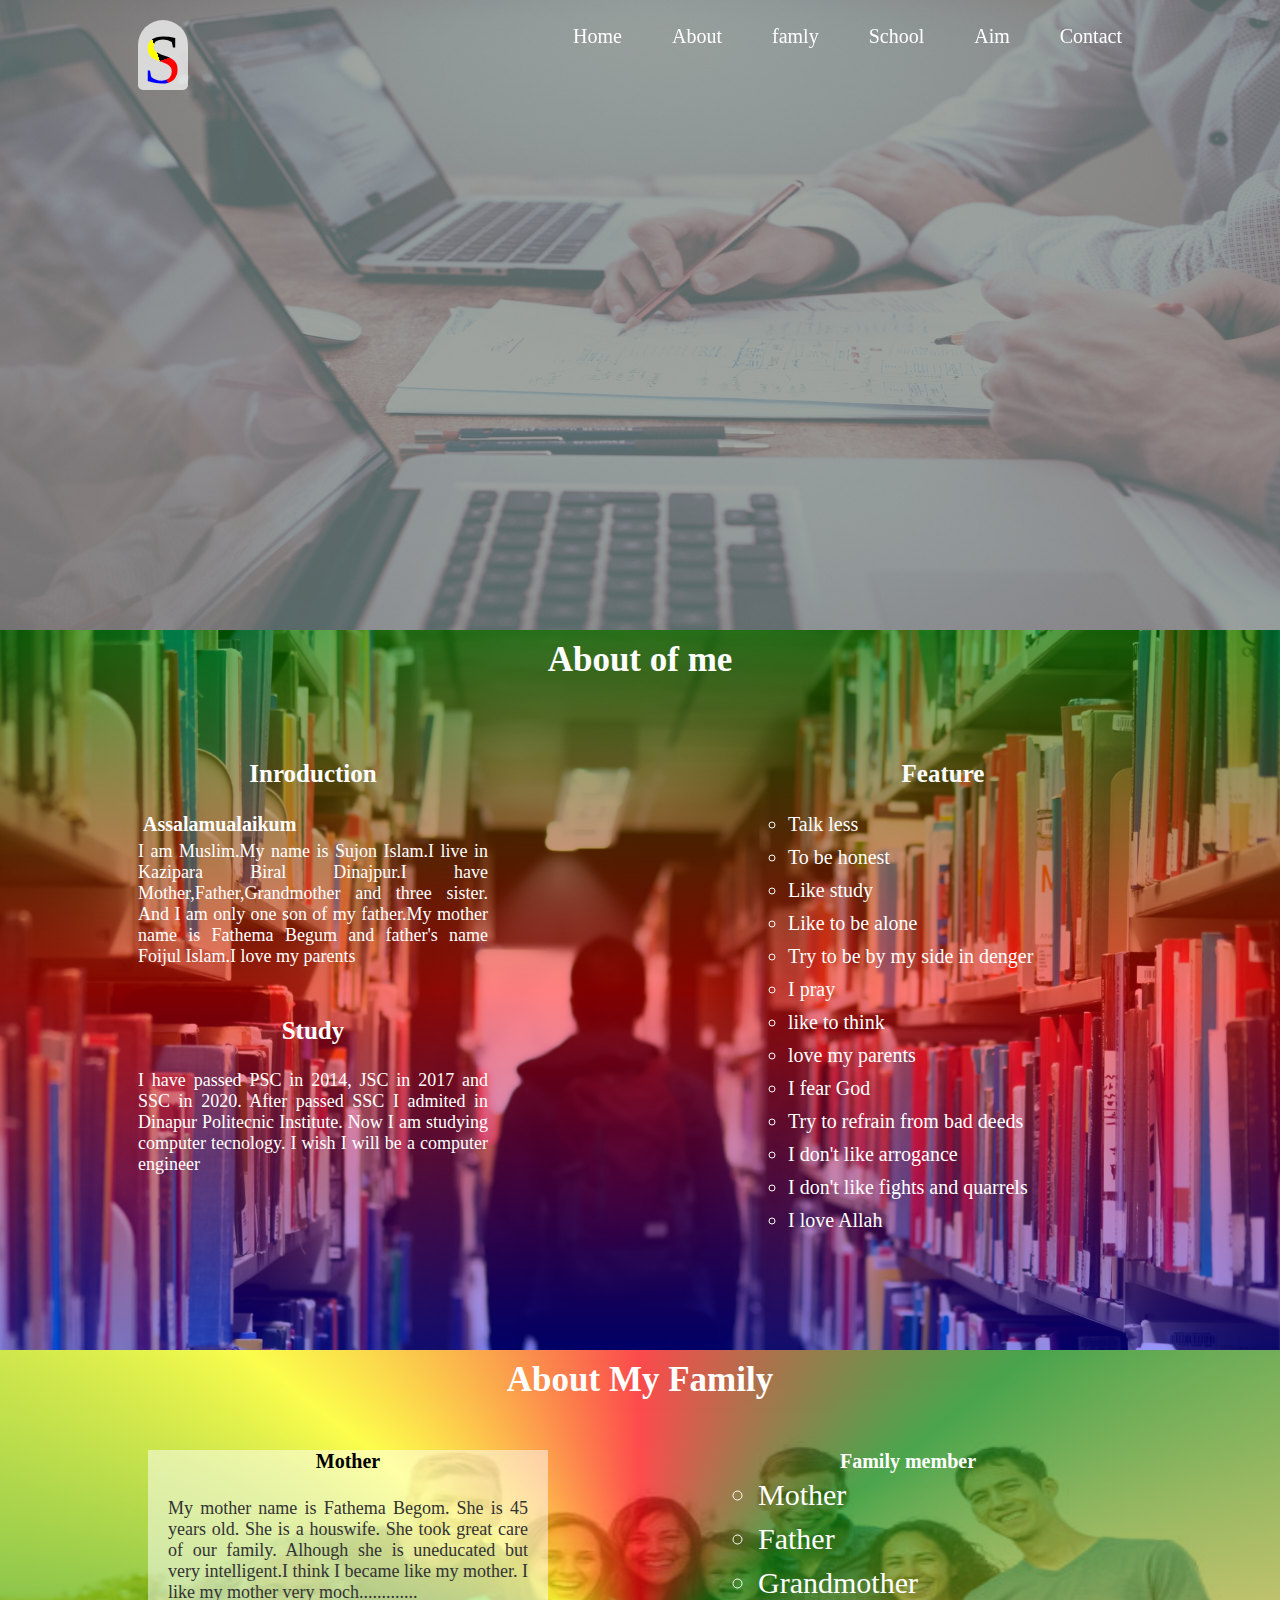
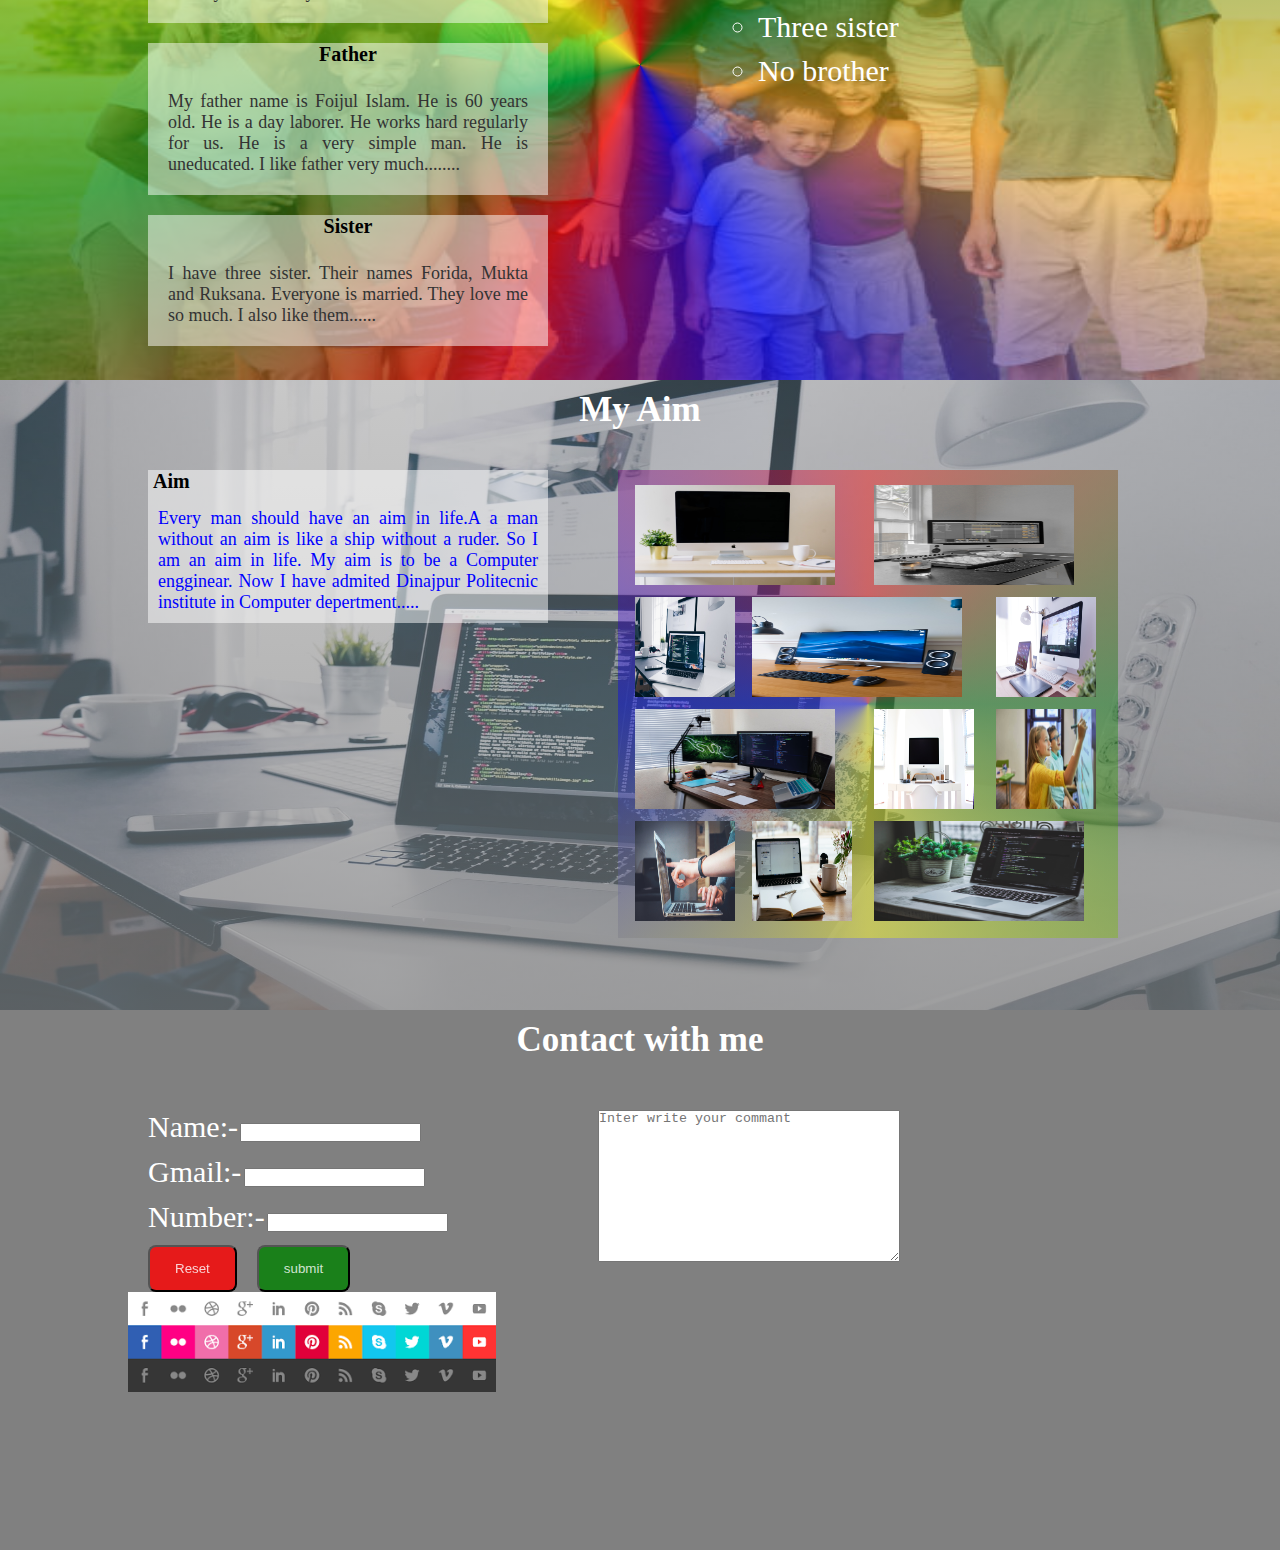
==== index.html @ a3ca7c23 "My project" ====
<!DOCTYPE html>
<html lang="en">
<head>
    <meta charset="UTF-8">
    <title>My first web page</title>
    <link rel="stylesheet" href="style.css">
    <link rel="stylesheet" href="css/responsive.css">
</head>
<body>
 <!--Header-part-->
<header id="header">
  <div class="wrapper">
      <nav>
          <div class="logo">
           <a href="#header">S</a>
         </div>
          <ul>
              <li><a href="#header">Home</a></li>
              <li><a href="#about">About</a></li>
              <li><a href="#family">famly</a></li>
              <li class="dropdown-menu">
                  <a href="#">School</a>
                  <div class="drop-item">
                      <a href="#">Primary</a>
                      <a href="#">High</a>
                      <a href="#">Diploma</a>
                  </div>
              </li>
              <li><a href="#aim">Aim</a></li>
              <li><a href="#contact">Contact</a></li>
          </ul>
      </nav>
  </div>  
</header>
<section id="about">
   <div class="wrapper">
       <h2>About of me</h2>
       <div class="left-side">
          <div class="introduction">
             <h3>Inroduction</h3>
           <h4>Assalamualaikum</h4>
           <p>I am Muslim.My name is Sujon Islam.I live in Kazipara Biral Dinajpur.I have Mother,Father,Grandmother and three sister. And I am only one son of my father.My mother name is Fathema Begum and father's name Foijul Islam.I love my parents</p>  
          </div>
          <div class="study">
              <h3>Study</h3>
              <p>I have passed PSC in 2014, JSC in 2017 and SSC in 2020. After passed SSC I admited in Dinapur Politecnic Institute. Now I am studying computer tecnology. I wish I will be a computer engineer </p>
          </div>
          
       </div>
       <div class="right-side">
          <div class="right-part-item">
           <h3>Feature</h3>
           
           <li>Talk less</li>
           <li>To be honest</li>
           <li>Like study</li>
           <li>Like to be alone</li>
           <li>Try to be by my side in denger</li>
           <li>I pray</li>
           <li>like to think</li>
           <li>love my parents</li>
           <li>I fear God</li>
           <li>Try to refrain from bad deeds</li>
           
           <li>I don't like arrogance</li>
           <li>I don't like fights and quarrels</li>
           <li>I love Allah</li>
           </div>
       </div>
   </div> 
</section>
   
<section id="family">
 <div class="family">
  <div class="wrapper">
      <h2>About My Family</h2>
   
  <div class="left-side">
     <div class="mother box">
        <h4>Mother</h4>
        <p>My mother name is Fathema Begom. She is 45 years old. She is a houswife. She took great care of our family. Alhough she is uneducated but very intelligent.I think I became like my mother. I like my mother very moch............. </p>
    </div>
    <div class="Father box">
        <h4>Father</h4>
        <p>My father name is Foijul Islam. He is 60 years old. He is a day laborer. He works hard regularly for us. He is a very simple man. He is uneducated. I like father very much........ </p>
    </div>
    <div class="sister box">
        <h4>Sister</h4>
        <p>I have three sister. Their names Forida, Mukta and Ruksana. Everyone is married. They love me so much. I also like them......    </p>
    </div> 
  </div>
   <div class="famly-member right-side">
        <h4>Family member</h4>
        <ul>
            <li>Mother</li>
            <li>Father</li>
            <li>Grandmother</li>
            <li>Three sister</li>
            <li>No brother</li>
        </ul>
    </div>  
  </div> 
</div>
 </section> 
    <!--Aim-part-->
 <section id="aim">
    <div class="aim-part">
     <div class="wrapper">
       <h2>My Aim</h2>
        <div class="left-side">
        <div class="aim box">
             <h4>Aim</h4>
            <p>Every man should have an aim in life.A a man without an aim is like a ship without a ruder. So I am an aim in life. My aim is to be a Computer engginear. Now I have admited Dinajpur Politecnic institute in Computer depertment.....</p>
        </div>
       </div>
      <div class="right-side">
        <div class="aim-pic-glary">
         <div class="glary-pic item1"><img src="img/aim1.jpg"/></div>
         <div class="glary-pic item2"><img src="img/aim2.jpg"/></div>
         <div class="glary-pic item3"><img src="img/aim3.jpg"/></div>
         <div class="glary-pic item4"><img src="img/aim4.jpg"/></div>
         <div class="glary-pic item5"><img  src="img/aim5.jpg"/></div>
         <div class="glary-pic item6"><img  src="img/aim6.jpg"/></div>
         <div class="glary-pic item7"><img 
          src="img/aim7.jpg"/></div>
         <div class="glary-pic item8"><img  src="img/aim8.jpg"/></div>
         <div class="glary-pic item9"><img  src="img/aim9.jpg"/></div>
         <div class="glary-pic item10"><img  src="img/aim10.jpg"/></div>
         <div class="glary-pic item11"><img  src="img/aim11.jpg"/></div>
        
        </div>
        </div>
     </div>
     </div>   
</section>
     <!--Content-part-->
<section id="contact">
<div class="contact-part">
    <div class="wrapper">
        <h2>Contact with me</h2>
        <div class="left-side">
            <form action="#" method="post">
              <label for="name">Name:-</label>
            <input id="name" type="text" required><br/><br/>
            <label for="mail">Gmail:-</label>
            <input id="mail" type="gmail" required><br/><br/>
            <label for="number">Number:-</label>
            <input id="number" type="number" required><br/><br/>
            <div class="reset-button"><input class="btn reset-btn" type="reset"></div>
            <div class="submit-button"><input class="btn submit-btn" type="submit" value="submit"></div>
            
            </form>
           
        </div>
        <div class="right-side">
            <textarea placeholder="Inter write your commant"></textarea>
        </div>
        <div class="social-icon">
            <ul>
                <li><a href="#"><img src="img/imgspeed.png" alt="facebook"></a></li>
                <li><a href="#"><img src="img/imgspeed.png" alt="twtter"></a></li>
                <li><a href="#"><img src="img/imgspeed.png" alt="linkdin"></a></li>
            </ul>
        </div>
    </div>
</div>
</section>
</body>
</html>
---- style.css ----
/*Basick Set-up*/
*{
    margin: 0;
    padding: 0;
}
html{
    font-size: 62.5%;
    scroll-behavior: smooth;
}
body{
    font-family:tahoma;
}
/*===================*/
/*Reuse cod*/
/*===================*/
.wrapper{
    max-width: 102.4rem;
    margin: 0 auto;
    padding: 1rem;
}
li{
    list-style-type: none;
}
a{
    text-decoration: none;
    color: ;
    font-size: 1.6rem;
}
h2{
    font-size: 3.5rem;
    text-align: center;
    color: #fff;
}
h3{
    font-size: 2.5rem;
    text-align: center;
    margin-bottom: 2.5rem;
}
h4{
    font-size: 2rem;
    margin: 1rem 0 .5rem;
    padding: 0 .5rem;
}
p{
    font-size: 1.8rem;
    text-align: justify;
    color: #fff;
}
.left-side{
    float: left;
    margin: 1rem;
}
.right-side{
    float: left;
    margin: 1rem;
}
.box{
    background: rgba(255, 255, 255, 0.5);
    width: 40rem;
    margin-bottom: 2rem;
}
img{
  width: 10rem;
  height: 10rem;
 
}

/*===================*/
/*Header-part*/
/*===================*/
header{
    background:linear-gradient(rgba(128, 128, 128, 0.7),rgba(128, 128, 128, 0.7)), url('img/header%20.jpg');
    background-repeat: no-repeat;
    height: 70vh;
    background-size: 100% 70%;
    background-attachment: fixed;
    
}
header .logo{
    width: 5rem;
    height: 7rem;
    display: inline;
    float: left;
    margin: 1rem;
    background: rgba(255, 255, 255, 0.7);
    border-radius: 5rem 5rem 1rem 1rem;
    position: relative;
    transition: all .5s ease;
}
header .logo:hover{
    box-shadow: 4px 4px 8px #fff,-4px -4px 8px #fff;
}
header .logo a{
    font-size: 7rem;
    background: conic-gradient(from -20deg,black 0deg,black 90deg,red 90deg,red 180deg,blue 180deg,blue 270deg,yellow 270deg,yellow 360deg); 
    padding: 0 0 .2rem .5rem;;
    
    display:block;
    background-clip: text;
    -webkit-background-clip: text;
    color: transparent;
    position: absolute;
}

header nav{
    position: sticky;
    top: 0;
    margin-right: .5rem;
    display: block;
}
header nav ul{
    float: right;
    overflow: hidden;
}
header nav ul li{
    float: left;
    
}
header nav ul li a{
    padding: 1.5rem 2.5rem;
    display: inline-block;
    color: #fff;
    font-size: 2rem;
}
header nav ul li a:hover{
    background: red;
}
header .drop-item{
    background: #fff;
    width: 13rem;
    box-shadow:0 3px 3px 4px gray;
    display: none;
    position: absolute;
}
header .drop-item a{
    display: block;
    color: #333;
}
header .drop-item a:hover{
    background: #f1f1f1;
}
header .dropdown-menu:hover .drop-item{
    display: block;
}

/*===================*/
/*About-part*/
/*===================*/
#about{
    background:linear-gradient(rgba(0, 128, 0, 0.6),rgba(255, 0, 0, 0.5),rgba(0, 0, 255, 0.4)), url('img/about.jpg');
    background-repeat: no-repeat;
    background-size: cover;
    height: 80vh;
    color: #fff;
    overflow: hidden;
}

#about .left-side{
    width: 55rem;
   
    margin: 8rem 6rem 0 1rem;
    
}
#about .left-side .introduction{
    width: 35rem;
    margin-bottom: 5rem;
}
#about .left-side .study{
    width: 35rem;
}
#about .right-side{
    width: 37rem;
    
    margin-top: 8rem;
}
#about .right-side .right-part-item{
    margin: 0 auto;
}

#about .right-side li{
    list-style-type: circle;
    list-style-position: outside;
    margin: 1rem 3rem;
    font-size: 2rem;
}
/*===================*/
/*famly-part*/
/*===================*/
#family{
    background: conic-gradient(rgba(255, 0, 0, 0.7),rgba(0, 128, 0, 0.7),rgba(255, 165, 0, 0.5),rgba(0, 0, 255, 0.7),rgba(255, 0, 0, 0.7),rgba(0, 128, 0,
    0.7),rgba(255, 255, 0, 0.7),rgba(255, 0, 0, 0.7)), url('img/famly%20(2).jpg');
    background-repeat: no-repeat;
    background-size: 100% 100%;
    height: 70vh;
    overflow: hidden;
}
#family h4{
    text-align: center;
}
#family .left-side{
   width: 60rem; 
    
    margin: 4rem 0 1rem 2rem;
   
}
#family .left-side p{
    padding: 2rem;
    color: #333;
}


#family .right-side{
    width: 30rem;
    
    color: #fff;
    margin-top: 4rem;
    margin-bottom: 2rem;
} 
#family .right-side ul li{
  font-size: 3rem;
  margin-bottom: 1rem;
  list-style-type: circle;
}
/*===================*/
/*Aim-part*/
/*===================*/
#aim{
    background:linear-gradient(rgba(128, 128, 128, 0.4),rgba(128, 128, 128, 0.7)), url('img/aim.jpg');
    background-repeat: no-repeat;
    background-size: 100% 100%;
    height: 70vh;
    overflow: hidden;
}
#aim .left-side{
    width: 45rem;
    margin-top: 3rem;
    
    margin-left: 2rem;
}
#aim .left-side p{
    color: blue;
    padding: 1rem;
}
#aim .right-side{
    width: 50rem;
    margin-top: 4rem;
    margin-right: 1rem;
    
    background: conic-gradient(rgba(255, 0, 0, 0.4),rgba(0, 128, 0, 0.4),rgba(255, 255, 0, 0.4),rgba(0, 0, 255, 0.4),rgba(255, 0, 0, 0.4));
    
}
#aim .right-side .aim-pic-glary{
    display: grid;
    grid-template-columns: auto auto auto auto;
    padding: 1rem 0 1rem 1.7rem;
    border-radius: .5rem;
}
#aim .right-side .glary-pic{
    padding: .5rem 0;
}
#aim .right-side .aim-pic-glary .item1{
   grid-column-start: 1;
   grid-column-end: 3;
}
#aim .right-side .aim-pic-glary .item1 img{
    width: 20rem;
}
#aim .right-side .aim-pic-glary .item2{
   grid-column-start: 3;
   grid-column-end: 5;
}
#aim .right-side .aim-pic-glary .item2 img{
    width: 20rem;
}
#aim .right-side .aim-pic-glary .item4{
    grid-column-start: 2;
    grid-column-end: 4;
}
#aim .right-side .aim-pic-glary .item4 img{
    width: 21rem;
}
#aim .right-side .aim-pic-glary .item6{
    grid-column-start: 1;
    grid-column-end: 3;
}
#aim .right-side .aim-pic-glary .item6 img{
    width: 20rem;
}
#aim .right-side .aim-pic-glary .item11{
    grid-column-start: 3;
    grid-column-end: 5;
}
#aim .right-side .aim-pic-glary .item11 img{
    width: 21rem;
}
#aim .right-side .aim-pic-glary img{
    transition: all .4s ease;
}
#aim .right-side .aim-pic-glary img:hover{
    box-shadow: 5px 5px 9px #fff,-5px -5px 9px #fff;
    transform: skew(-5deg);
}
/*===================*/
/*Content-part*/
/*===================*/
#contact{
    background: gray;
    height: 60vh;
    
    overflow: hidden;
    
}
#contact .left-side{
    margin: 5rem 0 0 2rem;
    
    width: 45rem;
}
#contact .left-side .reset-btn{
    padding: 1.4rem 2.5rem;
    color: rgba(255, 255, 255, 0.8);
    background: rgba(255, 0, 0, 0.8);
    border-radius: .8rem;
    transition: all .4s ease;
    float: left;
    margin-right: 2rem;
    position: relative;
}

#contact .left-side .reset-btn:after{
    content: "";
    width: 50%;
    height: 100%;
    background: blue;
    position: absolute;
    top: 0; 
    right: 0;
}
#contact .left-side .submit-btn{
    padding: 1.4rem 2.5rem;
    color: rgba(255, 255, 255, 0.8);
    background: rgba(0, 128, 0, 0.8);
    border-radius: .8rem;
    transition: all .4s ease;
}
#contact .left-side .btn:hover{
   box-shadow: 3px 3px 7px #fff; 
}
#contact form label{
    color: #fff;
    font-size: 3rem;
}
#contact .right-side{
    
    width: 45rem;
    margin: 5rem 0 0 0;
}
#contact .right-side textarea{
    width: 30rem;
    height: 15rem;
}
/*social icon*/
#contact .social-icon{
    margin-bottom: 1rem;
}
#contact .social-icon ul img{
    width: auto;
    
}
#contact .social-icon ul li{
    float: none;
      width: 4.2rem;
    height: 4.2rem;
}
#contact .social-icon ul li a{

}
---- css/responsive.css ----
@media only screen and (max-width:1025px){
    header{
        height: 50vh;
    }
    #about{
        height: auto;
    }
    #about .left-side{
        margin-left: 2rem;
        width: 50rem;
    }
    #family{
        height: auto;
    }
    #family .left-side{
        margin-left: 2rem;
    }
    #aim{
        height: auto;
        
    }
    #contact{
        height: auto;
    }
    #contact .left-side{
        margin: 1rem;
    }
    #contact .right-side{
        margin: 1rem;
    }
}
@media only screen and (max-width:992px){
    html{
        font-size: 60%;
    }
    header nav ul{
        display: none;
    }
    #about .left-side{
        width: 40rem;
    }
    #about .right-side{
        width: 25rem;
    }
    #family .left-side{
        width: 50rem;
    }
    #family .right-side{
        width: 25rem; 
    }
}
@media only screen and (max-width:768px){
    html{
        font-size: 60%;
    } 
    #about .left-side{
        width: 35rem;
        margin: 6rem 1rem 0 1rem;
    }
    #about .right-side{
        width: 20rem;
        
    }
    #family .left-side{
        width: 35rem;
    }
    #family .right-side{
        width: 22rem;
        margin-left: 2.7rem;
    }
    #aim .left-side{
        width: 45rem;
        margin: 0 auto;
    }
    
}
@media only screen and (max-width:576px){
    html{
        font-size: 60%;
    }
    #about .left-side{
        width: 45rem;
        margin: 0 auto;
    }
    #family .right-side{
        margin: 0 auto;
    }
    .left-side{
        float: none;
        margin: 0 auto;
    }
     .right-side{
        float: none;
        margin: 0 auto;
    }
    #contact .left-side{
        margin: 1rem auto;
    }
    #contact .right-side{
        margin: 2rem auto;
    }
}
@media only screen and (max-width:480px ){
     html{
        font-size: 50%;
    }
    img{
        width: 8rem;
        height: 8rem;
    }
}
@media only screen and (max-width: 320px){
   
}
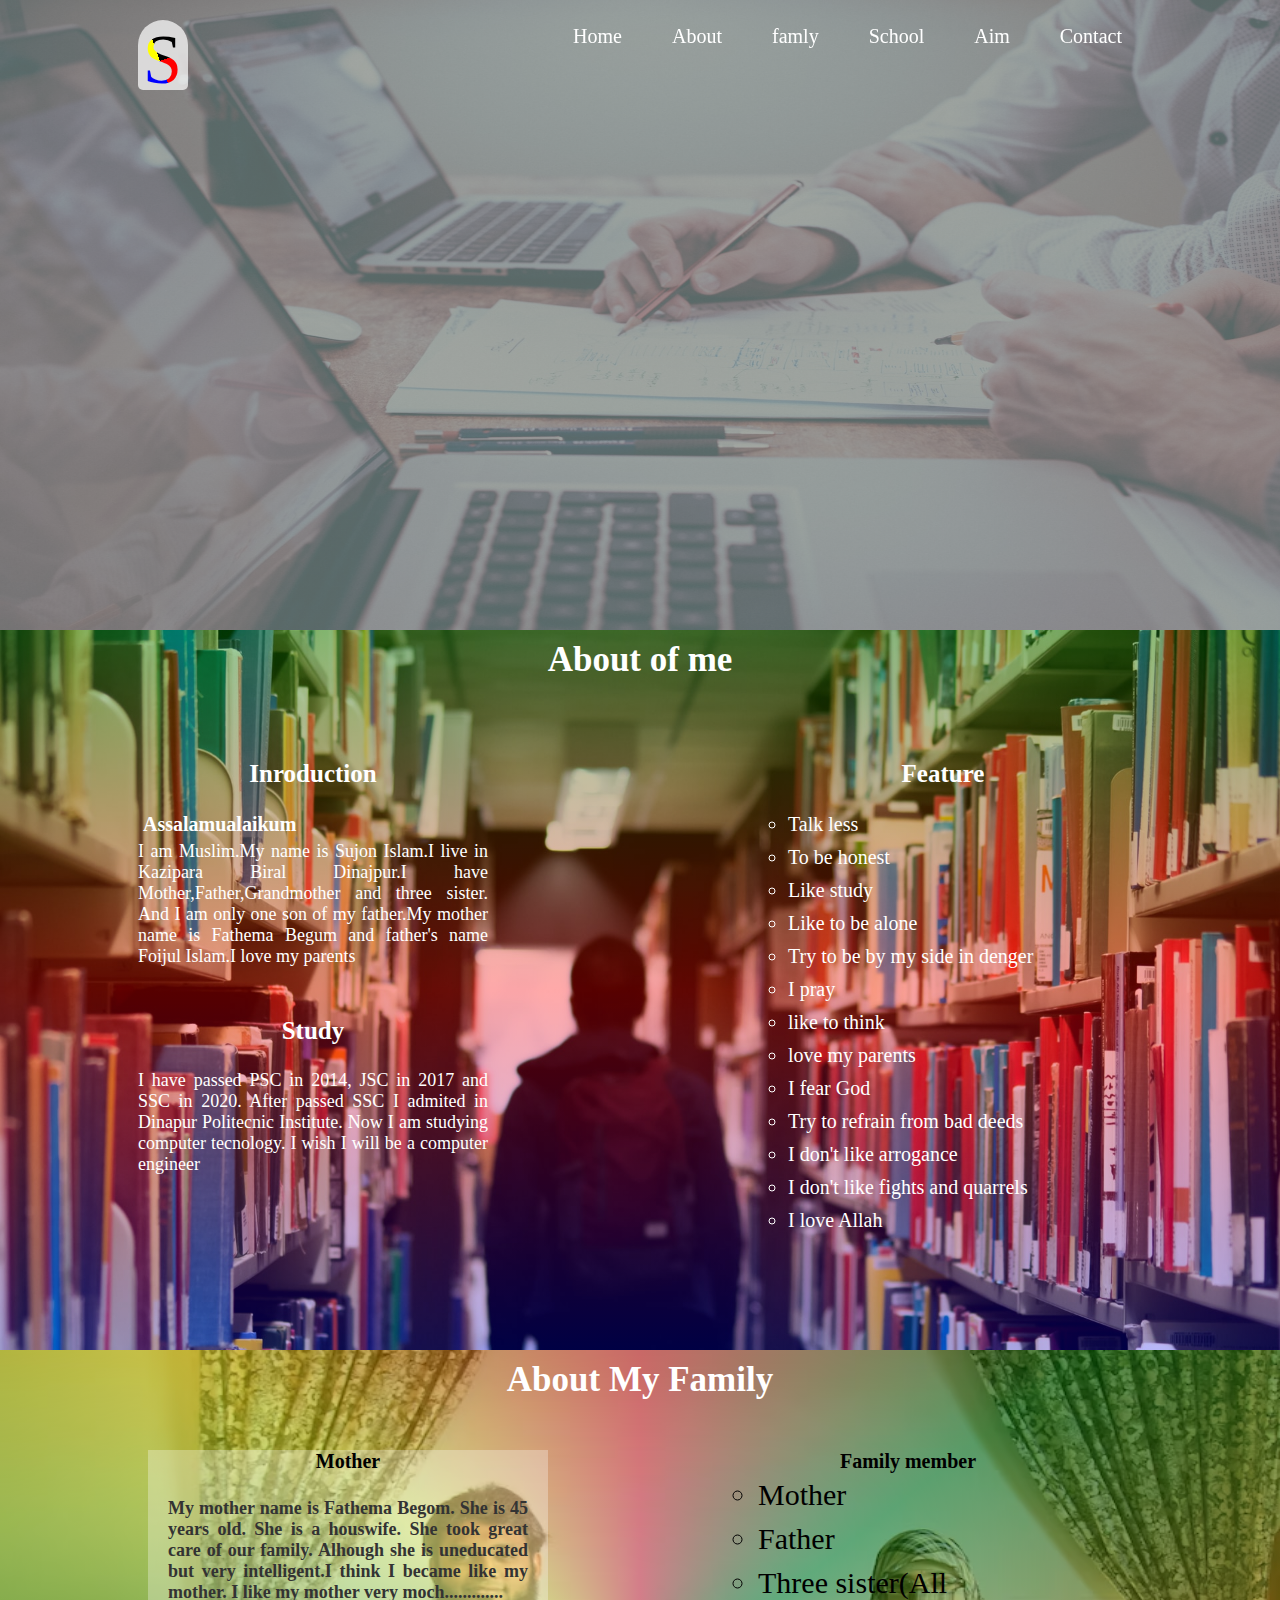
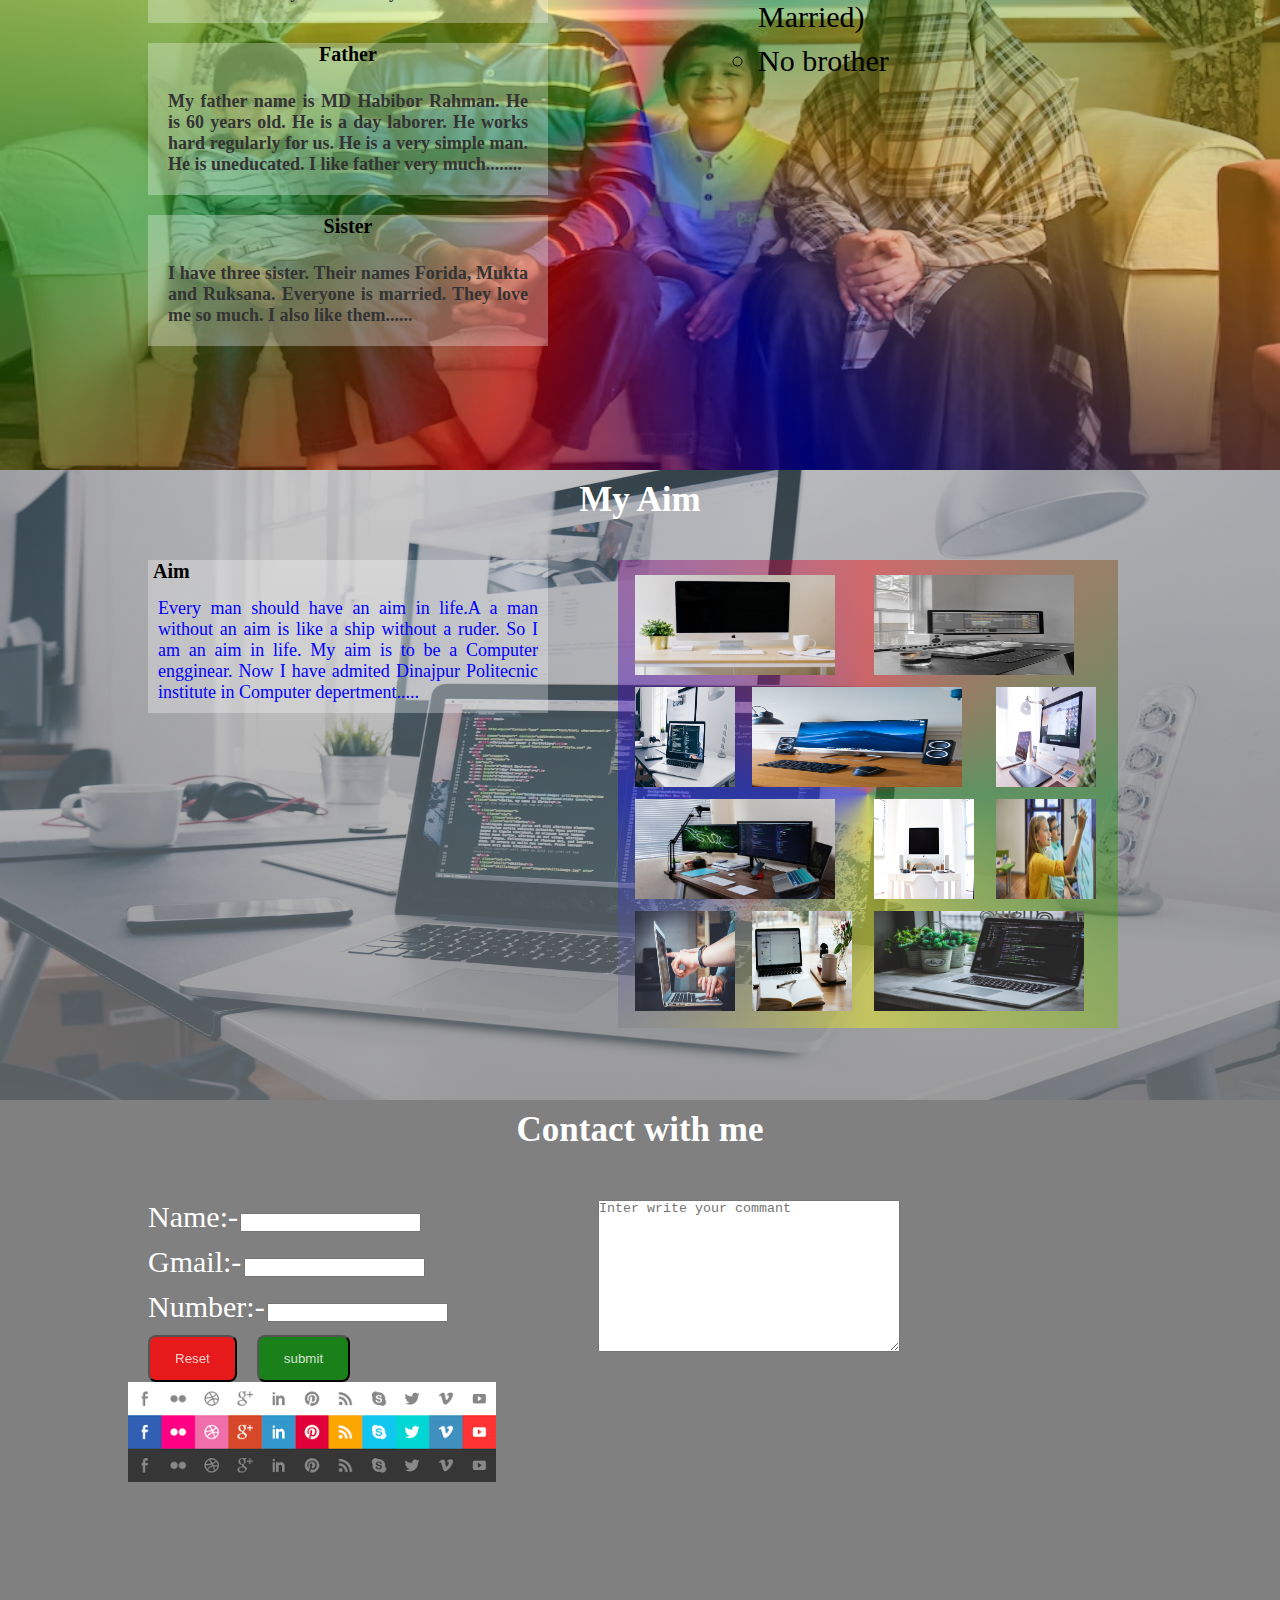
==== commit a1a19c62: "change file" ====
--- a/index.html
+++ b/index.html
@@ -16,18 +16,18 @@
          </div>
           <ul>
               <li><a href="#header">Home</a></li>
-              <li><a href="#about">About</a></li>
-              <li><a href="#family">famly</a></li>
+              <li><a href="other's-html-file/about.html">About</a></li>
+              <li><a href="other's-html-file/family.html">famly</a></li>
               <li class="dropdown-menu">
                   <a href="#">School</a>
                   <div class="drop-item">
-                      <a href="#">Primary</a>
-                      <a href="#">High</a>
-                      <a href="#">Diploma</a>
+                      <a href="other's-html-file/primary.html">Primary</a>
+                      <a href="other's-html-file/high.html">High</a>
+                      <a href="other's-html-file/diploma.html">Diploma</a>
                   </div>
               </li>
-              <li><a href="#aim">Aim</a></li>
-              <li><a href="#contact">Contact</a></li>
+              <li><a href="other's-html-file/aim.html">Aim</a></li>
+              <li><a href="other's-html-file/contact.html">Contact</a></li>
           </ul>
       </nav>
   </div>  
@@ -82,7 +82,7 @@
     </div>
     <div class="Father box">
         <h4>Father</h4>
-        <p>My father name is Foijul Islam. He is 60 years old. He is a day laborer. He works hard regularly for us. He is a very simple man. He is uneducated. I like father very much........ </p>
+        <p>My father name is MD Habibor Rahman. He is 60 years old. He is a day laborer. He works hard regularly for us. He is a very simple man. He is uneducated. I like father very much........ </p>
     </div>
     <div class="sister box">
         <h4>Sister</h4>
@@ -94,8 +94,7 @@
         <ul>
             <li>Mother</li>
             <li>Father</li>
-            <li>Grandmother</li>
-            <li>Three sister</li>
+            <li>Three sister(All Married)</li>
             <li>No brother</li>
         </ul>
     </div>  
--- a/style.css
+++ b/style.css
@@ -23,7 +23,7 @@
 }
 a{
     text-decoration: none;
-    color: ;
+    
     font-size: 1.6rem;
 }
 h2{
@@ -55,7 +55,7 @@
     margin: 1rem;
 }
 .box{
-    background: rgba(255, 255, 255, 0.5);
+    background: rgba(255, 255, 255, 0.3);
     width: 40rem;
     margin-bottom: 2rem;
 }
@@ -147,7 +147,7 @@
 /*About-part*/
 /*===================*/
 #about{
-    background:linear-gradient(rgba(0, 128, 0, 0.6),rgba(255, 0, 0, 0.5),rgba(0, 0, 255, 0.4)), url('img/about.jpg');
+    background:linear-gradient(rgba(0, 128, 0, 0.4),rgba(255, 0, 0, 0.336),rgba(0, 0, 255, 0.265)), url('img/about.jpg');
     background-repeat: no-repeat;
     background-size: cover;
     height: 80vh;
@@ -157,7 +157,6 @@
 
 #about .left-side{
     width: 55rem;
-   
     margin: 8rem 6rem 0 1rem;
     
 }
@@ -187,11 +186,10 @@
 /*famly-part*/
 /*===================*/
 #family{
-    background: conic-gradient(rgba(255, 0, 0, 0.7),rgba(0, 128, 0, 0.7),rgba(255, 165, 0, 0.5),rgba(0, 0, 255, 0.7),rgba(255, 0, 0, 0.7),rgba(0, 128, 0,
-    0.7),rgba(255, 255, 0, 0.7),rgba(255, 0, 0, 0.7)), url('img/famly%20(2).jpg');
+    background: conic-gradient(rgba(255, 0, 0, 0.4),rgba(0, 128, 0, 0.45),rgba(255, 166, 0, 0.366),rgba(0, 0, 255, 0.442),rgba(255, 0, 0, 0.513),rgba(0, 128, 0, 0.569),rgba(255, 255, 0, 0.4),rgba(255, 0, 0, 0.4)), url('img/famly%20(2).jpg');
     background-repeat: no-repeat;
     background-size: 100% 100%;
-    height: 70vh;
+    height: 80vh;
     overflow: hidden;
 }
 #family h4{
@@ -199,20 +197,20 @@
 }
 #family .left-side{
    width: 60rem; 
-    
-    margin: 4rem 0 1rem 2rem;
+   margin: 4rem 0 1rem 2rem;
    
 }
 #family .left-side p{
     padding: 2rem;
     color: #333;
+    font-weight: bold;
 }
 
 
 #family .right-side{
     width: 30rem;
     
-    color: #fff;
+    color: #000000;
     margin-top: 4rem;
     margin-bottom: 2rem;
 } 
@@ -371,6 +369,14 @@
       width: 4.2rem;
     height: 4.2rem;
 }
-#contact .social-icon ul li a{
-
-}
+
+
+
+/* family page design */
+
+.family-header{
+    background:linear-gradient(rgba(0, 76, 255, 0.49),rgba(115, 194, 99, 0.482),rgba(89, 181, 209, 0.661)), url('img/famly\ \(2\).jpg');
+    background-repeat: no-repeat;
+    background-size: cover;
+    background-position: center center;
+}
